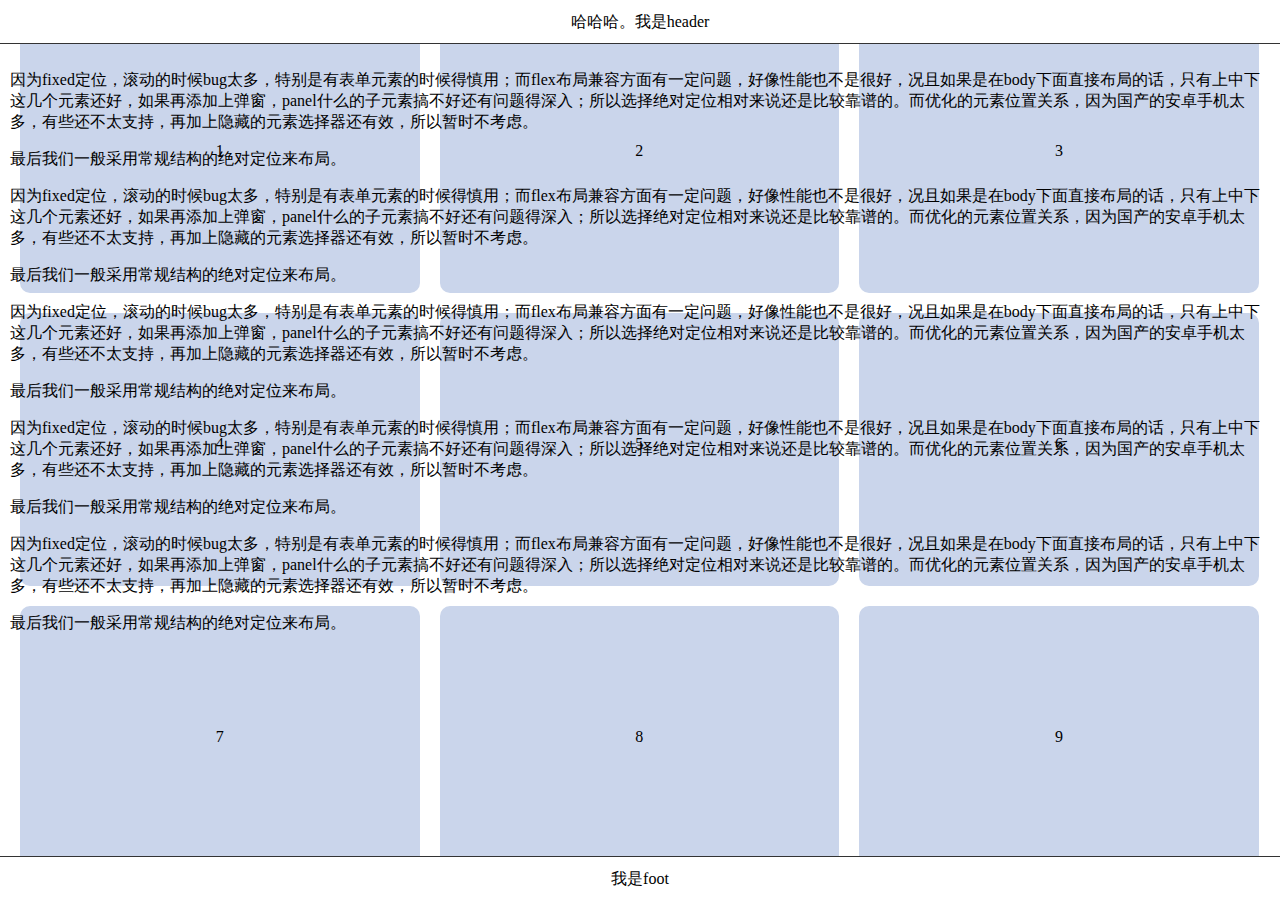
==== index.html @ 8142d861 "cc" ====
<!doctype html>
<html>
<head>
<meta charset="utf-8">
<title>高度自适应的九宫格效果</title>
<style>
html, body { height: 100%; margin: 0; }
.page {
    position: absolute;
	left: 0; top: 0; right: 0; bottom: 0;
}
.list {
	float: left;
	height: 33.3%; width: 33.3%;
	position: relative;
}
.list:before {
	content: '';
	position: absolute;
	left: 10px; right: 10px; top: 10px; bottom: 10px;
	border-radius: 10px;
	background-color: #cad5eb;
}
.list:after {
	content:attr(data-index);
	position: absolute;
	height: 30px;
	left: 0; right: 0; top: 0; bottom: 0;
	margin: auto;
	text-align: center;
	font: 24px/30px bold 'microsoft yahei';
}
</style>
</head>

<body>
<div class="page">
	<div class="list" data-index="1"></div>
    <div class="list" data-index="2"></div>
    <div class="list" data-index="3"></div>
    <div class="list" data-index="4"></div>
    <div class="list" data-index="5"></div>
    <div class="list" data-index="6"></div>
    <div class="list" data-index="7"></div>
    <div class="list" data-index="8"></div>
    <div class="list" data-index="9"></div>
</div>
</style>

  <meta charset="UTF-8">
    <meta name="viewport" content="width=device-width, initial-scale=1, user-scalable=no, minimal-ui" />
    <meta name="apple-mobile-web-app-capable" content="yes" />
    <meta name="apple-mobile-web-app-status-bar-style" content="black" />
    <meta name="format-detection"content="telephone=no, email=no" />
    <!-- UC应用模式 -->
    <meta name="browsermode" content="application">
    <!-- QQ应用模式 -->
    <meta name="x5-page-mode" content="app">
    <title>Document</title>
    <style type="text/css">
      *{ -webkit-box-sizing:border-box;
         -moz-box-sizing:border-box;
         box-sizing:border-box;   
      }
        
       .head,.footer,.wrap-page{ position: absolute; left: 0; right: 0;} 
       .head,.footer{ height: 44px; background-color: #fff; text-align: center; z-index: 900; line-height: 44px;}
       .head{ top: 0; border-bottom: 1px solid #333;}
       .footer{ bottom: 0; border-top: 1px solid #333;}
       .wrap-page{ top: 44px; bottom: 44px; overflow-y:auto; -webkit-overflow-scrolling:touch;}
       .page{ padding: 10px;}
       .page p{ margin-bottom: 10px;}
    </style>
</head>
<body>
    <header class="head">哈哈哈。我是header</header>
    <div class="wrap-page">
         <section class="page">
        <p>因为fixed定位，滚动的时候bug太多，特别是有表单元素的时候得慎用；而flex布局兼容方面有一定问题，好像性能也不是很好，况且如果是在body下面直接布局的话，只有上中下这几个元素还好，如果再添加上弹窗，panel什么的子元素搞不好还有问题得深入；所以选择绝对定位相对来说还是比较靠谱的。而优化的元素位置关系，因为国产的安卓手机太多，有些还不太支持，再加上隐藏的元素选择器还有效，所以暂时不考虑。</p>
        <p>最后我们一般采用常规结构的绝对定位来布局。</p>
        <p>因为fixed定位，滚动的时候bug太多，特别是有表单元素的时候得慎用；而flex布局兼容方面有一定问题，好像性能也不是很好，况且如果是在body下面直接布局的话，只有上中下这几个元素还好，如果再添加上弹窗，panel什么的子元素搞不好还有问题得深入；所以选择绝对定位相对来说还是比较靠谱的。而优化的元素位置关系，因为国产的安卓手机太多，有些还不太支持，再加上隐藏的元素选择器还有效，所以暂时不考虑。</p>
        <p>最后我们一般采用常规结构的绝对定位来布局。</p>
        <p>因为fixed定位，滚动的时候bug太多，特别是有表单元素的时候得慎用；而flex布局兼容方面有一定问题，好像性能也不是很好，况且如果是在body下面直接布局的话，只有上中下这几个元素还好，如果再添加上弹窗，panel什么的子元素搞不好还有问题得深入；所以选择绝对定位相对来说还是比较靠谱的。而优化的元素位置关系，因为国产的安卓手机太多，有些还不太支持，再加上隐藏的元素选择器还有效，所以暂时不考虑。</p>
        <p>最后我们一般采用常规结构的绝对定位来布局。</p>
        <p>因为fixed定位，滚动的时候bug太多，特别是有表单元素的时候得慎用；而flex布局兼容方面有一定问题，好像性能也不是很好，况且如果是在body下面直接布局的话，只有上中下这几个元素还好，如果再添加上弹窗，panel什么的子元素搞不好还有问题得深入；所以选择绝对定位相对来说还是比较靠谱的。而优化的元素位置关系，因为国产的安卓手机太多，有些还不太支持，再加上隐藏的元素选择器还有效，所以暂时不考虑。</p>
        <p>最后我们一般采用常规结构的绝对定位来布局。</p>
        <p>因为fixed定位，滚动的时候bug太多，特别是有表单元素的时候得慎用；而flex布局兼容方面有一定问题，好像性能也不是很好，况且如果是在body下面直接布局的话，只有上中下这几个元素还好，如果再添加上弹窗，panel什么的子元素搞不好还有问题得深入；所以选择绝对定位相对来说还是比较靠谱的。而优化的元素位置关系，因为国产的安卓手机太多，有些还不太支持，再加上隐藏的元素选择器还有效，所以暂时不考虑。</p>
        <p>最后我们一般采用常规结构的绝对定位来布局。</p>
      </section>
          
    </div> 
    <footer class="footer">我是foot</footer>



</body>
</html>
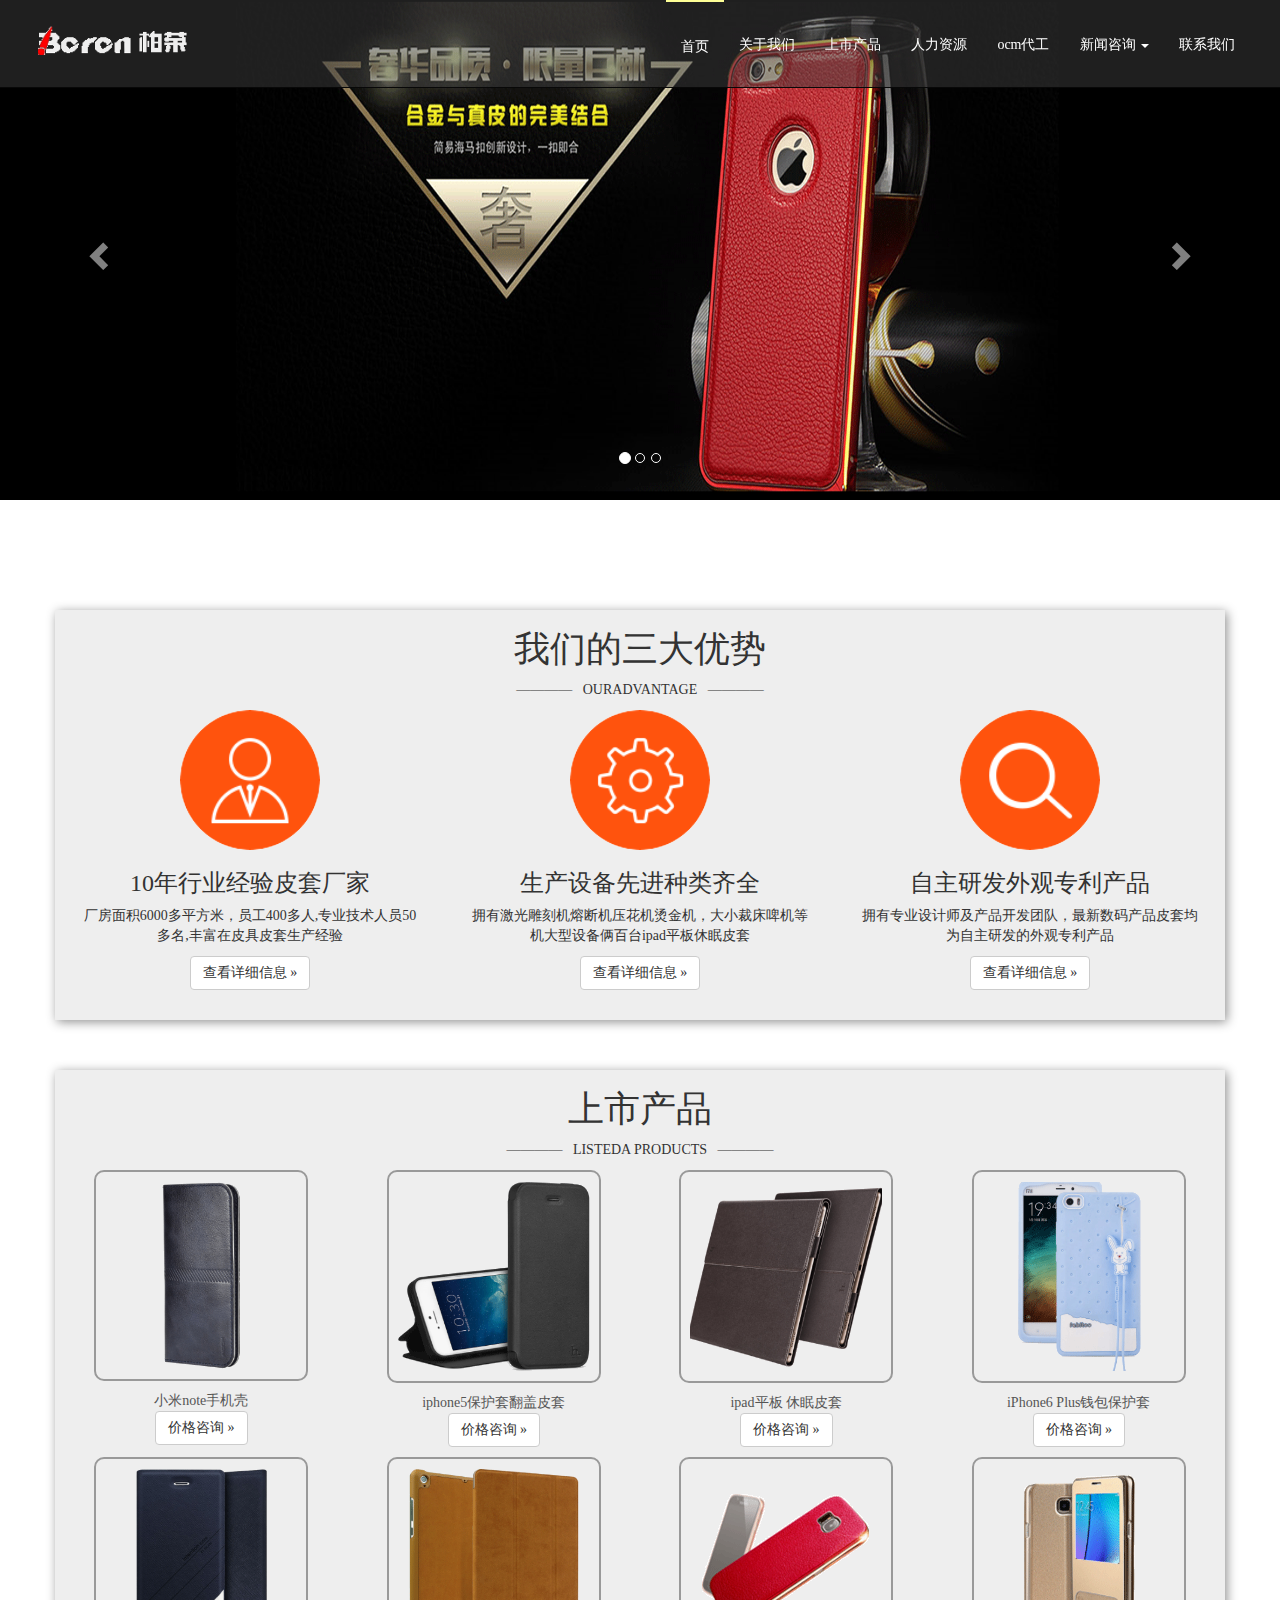
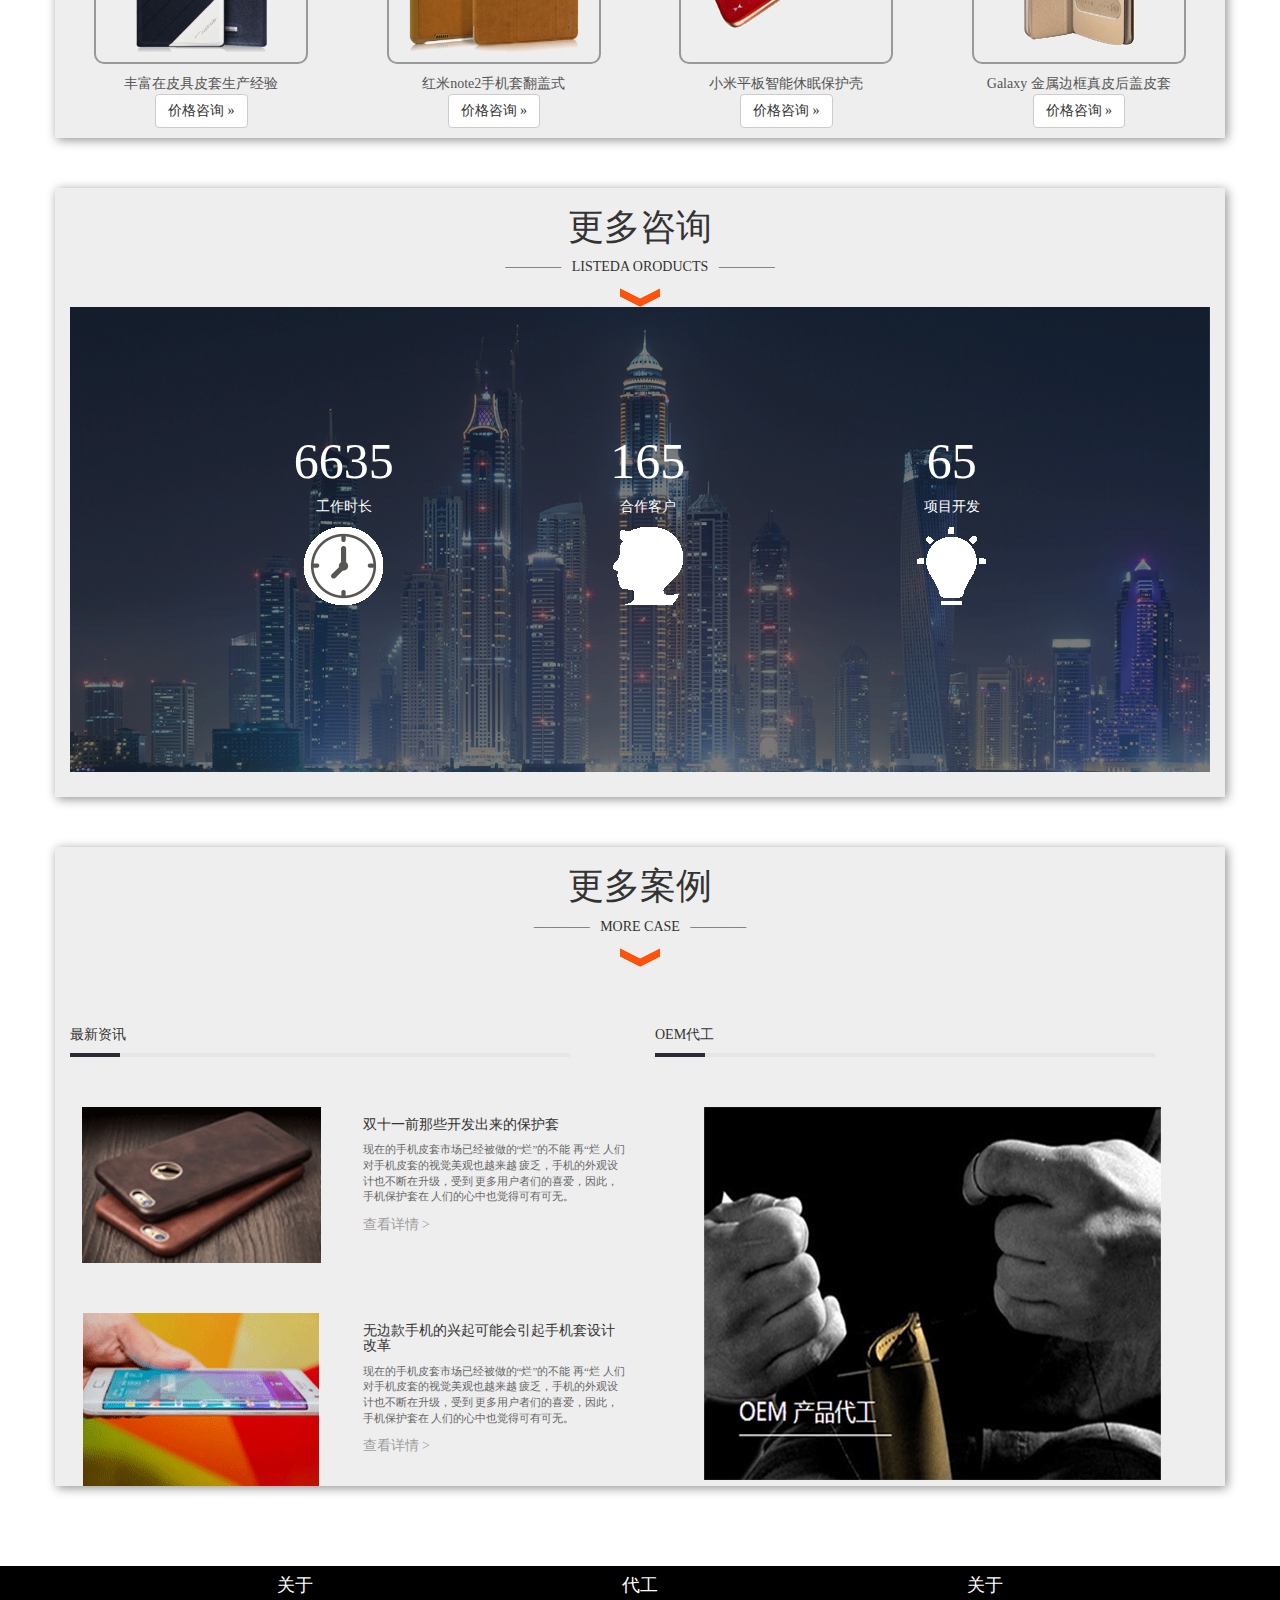
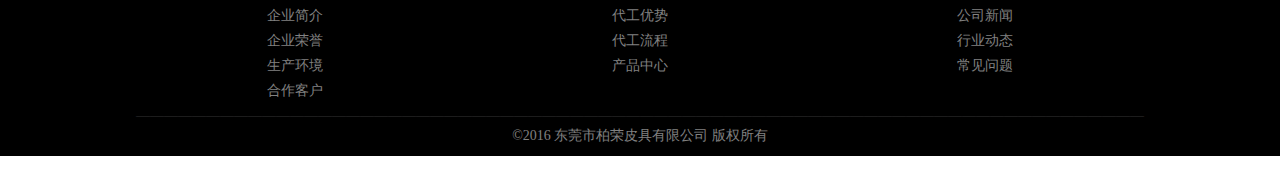
==== commit b7e8df37: "aa" ====
--- a/index.html
+++ b/index.html
@@ -1,100 +1,326 @@
-
-
-
-    <!doctype html>
-<html>
-<head>
-<meta charset="utf-8">
-<title>高度自适应的九宫格效果</title>
-<style>
-html, body { height: 100%; margin: 0; }
-.page {
-    position: absolute;
-	left: 0; top: 0; right: 0; bottom: 0;
-}
-.list {
-	float: left;
-	height: 33.3%; width: 33.3%;
-	position: relative;
-}
-.list:before {
-	content: '';
-	position: absolute;
-	left: 10px; right: 10px; top: 10px; bottom: 10px;
-	border-radius: 10px;
-	background-color: #cad5eb;
-}
-.list:after {
-	content:attr(data-index);
-	position: absolute;
-	height: 30px;
-	left: 0; right: 0; top: 0; bottom: 0;
-	margin: auto;
-	text-align: center;
-	font: 24px/30px bold 'microsoft yahei';
-}
-</style>
-</head>
-
-<body>
-<div class="page">
-	<div class="list" data-index="1"></div>
-    <div class="list" data-index="2"></div>
-    <div class="list" data-index="3"></div>
-    <div class="list" data-index="4"></div>
-    <div class="list" data-index="5"></div>
-    <div class="list" data-index="6"></div>
-    <div class="list" data-index="7"></div>
-    <div class="list" data-index="8"></div>
-    <div class="list" data-index="9"></div>
-</div>
-</style>
-
-  <meta charset="UTF-8">
-    <meta name="viewport" content="width=device-width, initial-scale=1, user-scalable=no, minimal-ui" />
-    <meta name="apple-mobile-web-app-capable" content="yes" />
-    <meta name="apple-mobile-web-app-status-bar-style" content="black" />
-    <meta name="format-detection"content="telephone=no, email=no" />
-    <!-- UC应用模式 -->
-    <meta name="browsermode" content="application">
-    <!-- QQ应用模式 -->
-    <meta name="x5-page-mode" content="app">
-    <title>Document</title>
-    <style type="text/css">
-      *{ -webkit-box-sizing:border-box;
-         -moz-box-sizing:border-box;
-         box-sizing:border-box;   
-      }
-        
-       .head,.footer,.wrap-page{ position: absolute; left: 0; right: 0;} 
-       .head,.footer{ height: 44px; background-color: #fff; text-align: center; z-index: 900; line-height: 44px;}
-       .head{ top: 0; border-bottom: 1px solid #333;}
-       .footer{ bottom: 0; border-top: 1px solid #333;}
-       .wrap-page{ top: 44px; bottom: 44px; overflow-y:auto; -webkit-overflow-scrolling:touch;}
-       .page{ padding: 10px;}
-       .page p{ margin-bottom: 10px;}
-    </style>
-</head>
-<body>
-    <header class="head">哈哈哈。我是header</header>
-    <div class="wrap-page">
-         <section class="page">
-        <p>因为fixed定位，滚动的时候bug太多，特别是有表单元素的时候得慎用；而flex布局兼容方面有一定问题，好像性能也不是很好，况且如果是在body下面直接布局的话，只有上中下这几个元素还好，如果再添加上弹窗，panel什么的子元素搞不好还有问题得深入；所以选择绝对定位相对来说还是比较靠谱的。而优化的元素位置关系，因为国产的安卓手机太多，有些还不太支持，再加上隐藏的元素选择器还有效，所以暂时不考虑。</p>
-        <p>最后我们一般采用常规结构的绝对定位来布局。</p>
-        <p>因为fixed定位，滚动的时候bug太多，特别是有表单元素的时候得慎用；而flex布局兼容方面有一定问题，好像性能也不是很好，况且如果是在body下面直接布局的话，只有上中下这几个元素还好，如果再添加上弹窗，panel什么的子元素搞不好还有问题得深入；所以选择绝对定位相对来说还是比较靠谱的。而优化的元素位置关系，因为国产的安卓手机太多，有些还不太支持，再加上隐藏的元素选择器还有效，所以暂时不考虑。</p>
-        <p>最后我们一般采用常规结构的绝对定位来布局。</p>
-        <p>因为fixed定位，滚动的时候bug太多，特别是有表单元素的时候得慎用；而flex布局兼容方面有一定问题，好像性能也不是很好，况且如果是在body下面直接布局的话，只有上中下这几个元素还好，如果再添加上弹窗，panel什么的子元素搞不好还有问题得深入；所以选择绝对定位相对来说还是比较靠谱的。而优化的元素位置关系，因为国产的安卓手机太多，有些还不太支持，再加上隐藏的元素选择器还有效，所以暂时不考虑。</p>
-        <p>最后我们一般采用常规结构的绝对定位来布局。</p>
-        <p>因为fixed定位，滚动的时候bug太多，特别是有表单元素的时候得慎用；而flex布局兼容方面有一定问题，好像性能也不是很好，况且如果是在body下面直接布局的话，只有上中下这几个元素还好，如果再添加上弹窗，panel什么的子元素搞不好还有问题得深入；所以选择绝对定位相对来说还是比较靠谱的。而优化的元素位置关系，因为国产的安卓手机太多，有些还不太支持，再加上隐藏的元素选择器还有效，所以暂时不考虑。</p>
-        <p>最后我们一般采用常规结构的绝对定位来布局。</p>
-        <p>因为fixed定位，滚动的时候bug太多，特别是有表单元素的时候得慎用；而flex布局兼容方面有一定问题，好像性能也不是很好，况且如果是在body下面直接布局的话，只有上中下这几个元素还好，如果再添加上弹窗，panel什么的子元素搞不好还有问题得深入；所以选择绝对定位相对来说还是比较靠谱的。而优化的元素位置关系，因为国产的安卓手机太多，有些还不太支持，再加上隐藏的元素选择器还有效，所以暂时不考虑。</p>
-        <p>最后我们一般采用常规结构的绝对定位来布局。</p>
-      </section>
-          
-    </div> 
-    <footer class="footer">我是foot</footer>
-
-
-
-</body>
-</html>+<!DOCTYPE html>
+<html lang="en">
+  <head>
+    <meta charset="utf-8">
+    <meta http-equiv="X-UA-Compatible" content="IE=edge">
+    <meta name="viewport" content="width=device-width, initial-scale=1">
+    <meta name="description" content="">
+    <meta name="author" content="">
+    <title>柏荣响应式</title>
+    <link href="css/bootstrap.min.css" rel="stylesheet">
+    <link href="css/ie10-viewport-bug-workaround.css" rel="stylesheet">
+    <script src="js/ie-emulation-modes-warning.js"></script>
+    <link href="css/carousel.css" rel="stylesheet">
+  </head>
+  <body>
+   <!--  导航栏模块 -->
+    <div class="navbar-wrapper">
+      <!-- 导航容器 -->
+      <div class="container container-w">
+        <nav class="navbar navbar-inverse navbar-static-top">
+          <div class="container">
+            <div class="navbar-header">
+              <button type="button" class="navbar-toggle collapsed" data-toggle="collapse" data-target="#navbar" aria-expanded="false" aria-controls="navbar">
+                <span class="sr-only"></span>
+                <span class="icon-bar"></span>
+                <span class="icon-bar"></span>
+                <span class="icon-bar"></span>
+              </button> 
+              <a class="navbar-brand" href="#"><img class="img-responsive" src="imges/logo3.png" alt=""></a>
+            </div>
+            <div id="navbar" class="navbar-collapse collapse">
+              <!-- 小于768 或等于的时候  才显示大于768则   -->
+              <ul class="nav navbar-nav">
+                <li class="active"><a href="index.html">首页</a></li>
+                <li><a href="paging-us.html">关于我们</a></li>
+                <li><a href="paging-us.html">上市产品</a></li>
+                <li><a href="human.html">人力资源</a></li>
+                <li><a href="ocm.html">ocm代工</a></li>
+                <!-- 导航下拉框 -->
+                <li class="dropdown">
+                  <a href="news.html" class="dropdown-toggle" data-toggle="dropdown" role="button" aria-haspopup="true" aria-expanded="false">新闻咨询
+                   <span class="caret"></span></a>
+                  <ul class="dropdown-menu">
+                    <li><a href="news.html">新闻咨询1</a></li>
+                    <li><a href="news.html">新闻咨询2</a></li>
+                  </ul>
+                </li>
+                 <li><a href="Contact us.html">联系我们</a></li>
+              </ul>
+            </div>
+          </div>
+        </nav>
+      </div>
+    </div>
+
+   <!-- 轮播图 -->
+    <div id="myCarousel" class="carousel slide" data-ride="carousel">
+      <!-- 3个小圆圈 -->
+      <ol class="carousel-indicators">
+        <li data-target="#myCarousel" data-slide-to="0" class="active"></li>
+        <li data-target="#myCarousel" data-slide-to="1"></li>
+        <li data-target="#myCarousel" data-slide-to="2"></li>
+      </ol>
+      <!-- banner 图盒子 -->
+      <div class="carousel-inner" role="listbox">
+        <div class="item active">
+          <img class="first-slide img-responsive  img-1 " src="imges/banner3.png"alt="First slide">
+          <img class="second-slide img-responsive img-2" src="imges/banner-768.png"  alt="Second slide">
+          <div class="container">
+          </div>
+        </div>
+        <div class="item">
+          <img class="second-slide img-responsive img-3" src="imges/banner-2.png"  alt="Second slide">
+          <img class="second-slide img-responsive img-4" src="imges/banner768-2.png"  alt="Second slide">
+          <div class="container">
+          </div>
+        </div>
+        <div class="item">
+          <img class="third-slide img-responsive  img-5" src="imges/banner-3.png" alt="Third slide">
+          <img class="second-slide img-responsive img-6" src="imges/banner-768-3.png"  alt="Second slide">
+          <div class="container">
+          </div>
+        </div>
+      </div>
+      <!-- 左箭头 -->
+      <a class="left carousel-control" href="#myCarousel" role="button" data-slide="prev">
+        <span class="glyphicon glyphicon-chevron-left" aria-hidden="true"></span>
+        <span class="sr-only"></span>
+      </a>
+      <!-- 右箭头 -->
+      <a class="right carousel-control" href="#myCarousel" role="button" data-slide="next">
+        <span class="glyphicon glyphicon-chevron-right" aria-hidden="true"></span>
+        <span class="sr-only"></span>
+      </a>
+    </div>
+
+
+
+
+    <div class="container marketing">
+      <div class="row row-shaow">
+         <div class="col-lg-12 text-center">
+          <h1 >我们的三大优势</h1>
+          <p><span>————&nbsp;&nbsp;&nbsp;</span>OURADVANTAGE<span>&nbsp;&nbsp;&nbsp;————</span></p>
+         </div>
+        <div class="col-lg-4">
+          <img class="img-circle" src="imges/icon1.png" alt="" alt="Generic placeholder image" width="140" height="140">
+          <h3>10年行业经验皮套厂家</h3>
+          <p>厂房面积6000多平方米，员工400多人,专业技术人员50多名,丰富在皮具皮套生产经验</p>
+          <p><a class="btn btn-default" href="#" role="button">查看详细信息 &raquo;</a></p>
+        </div><!-- /.col-lg-4 -->
+        <div class="col-lg-4">
+          <img class="img-circle" src="imges/icon2.png"" alt="" width="140" height="140">
+          <h3>生产设备先进种类齐全</h3>
+          <p>拥有激光雕刻机熔断机压花机烫金机，大小裁床啤机等机大型设备俩百台ipad平板休眠皮套</p>
+          <p><a class="btn btn-default" href="#" role="button">查看详细信息 &raquo;</a></p>
+        </div><!-- /.col-lg-4 -->
+        <div class="col-lg-4">
+          <img class="img-circle" src="imges/icon3.png"" alt="" width="140" height="140">
+          <h3>自主研发外观专利产品</h3>
+          <p>拥有专业设计师及产品开发团队，最新数码产品皮套均为自主研发的外观专利产品</p>
+          <p><a class="btn btn-default" href="#" role="button">查看详细信息 &raquo;</a></p>
+        </div><!-- /.col-lg-4 -->
+      </div><!-- /.row -->
+
+      
+      <div class="row  row-shaow  ">
+           <div class="col-lg-12 text-center">
+            <h1 >上市产品</h1>
+            <p><span>————&nbsp;&nbsp;&nbsp;</span>LISTEDA PRODUCTS<span>&nbsp;&nbsp;&nbsp;————</span></p>
+           </div>
+        <div class="col-lg-3">
+          <div class="col-lg-box">
+            <div class="col-lg-img">
+              <img src="imges/im1.png" alt="" >
+            </div>
+            <a class="col-lg-a">小米note手机壳</a>
+            <p><a class="btn btn-default" href="#" role="button">价格咨询 &raquo;</a></p>
+          </div>
+        </div><!-- /.col-lg-4 -->
+          <div class="col-lg-3">
+          <div class="col-lg-box">
+            <div class="col-lg-img">
+              <img src="imges/im2.png" alt="" >
+            </div>
+            <a class="col-lg-a">iphone5保护套翻盖皮套</a>
+            <p><a class="btn btn-default" href="#" role="button">价格咨询 &raquo;</a></p>
+          </div>
+        </div><!-- /.col-lg-4 -->
+          <div class="col-lg-3">
+          <div class="col-lg-box">
+            <div class="col-lg-img">
+              <img src="imges/im3.png" alt="" >
+            </div>
+            <a class="col-lg-a">ipad平板 休眠皮套</a>
+            <p><a class="btn btn-default" href="#" role="button">价格咨询 &raquo;</a></p>
+          </div>
+        </div><!-- /.col-lg-4 -->
+          <div class="col-lg-3">
+          <div class="col-lg-box">
+            <div class="col-lg-img">
+              <img src="imges/im4.png" alt="" >
+            </div>
+            <a class="col-lg-a">iPhone6 Plus钱包保护套</a>
+            <p><a class="btn btn-default" href="#" role="button">价格咨询 &raquo;</a></p>
+          </div>
+        </div><!-- /.col-lg-4 -->
+         <div class="col-lg-3">
+          <div class="col-lg-box">
+            <div class="col-lg-img">
+              <img src="imges/im5.png" alt="" >
+            </div>
+            <a class="col-lg-a">丰富在皮具皮套生产经验</a>
+            <p><a class="btn btn-default" href="#" role="button">价格咨询 &raquo;</a></p>
+          </div>
+        </div><!-- /.col-lg-4 -->
+          <div class="col-lg-3">
+          <div class="col-lg-box">
+            <div class="col-lg-img">
+              <img src="imges/im6.png" alt="" >
+            </div>
+            <a class="col-lg-a">红米note2手机套翻盖式</a>
+            <p><a class="btn btn-default" href="#" role="button">价格咨询 &raquo;</a></p>
+          </div>
+        </div><!-- /.col-lg-4 -->
+          <div class="col-lg-3">
+          <div class="col-lg-box">
+            <div class="col-lg-img">
+              <img src="imges/im7.png" alt="" >
+            </div>
+            <a class="col-lg-a">小米平板智能休眠保护壳</a>
+            <p><a class="btn btn-default" href="#" role="button">价格咨询 &raquo;</a></p>
+          </div>
+        </div><!-- /.col-lg-4 -->
+          <div class="col-lg-3">
+          <div class="col-lg-box">
+            <div class="col-lg-img">
+              <img src="imges/im8.png" alt="" >
+            </div>
+            <a class="col-lg-a">Galaxy 金属边框真皮后盖皮套</a>
+            <p><a class="btn btn-default" href="#" role="button">价格咨询 &raquo;</a></p>
+          </div>
+        </div><!-- /.col-lg-4 --> 
+      </div><!-- /.row -->
+    <!--   更多咨询 -->
+     <div class="row  row-shaow">
+         <div class="col-lg-12 text-center  col-lg-ht">
+            <h1 >更多咨询</h1>
+            <p><span>————&nbsp;&nbsp;&nbsp;</span>LISTEDA ORODUCTS<span>&nbsp;&nbsp;&nbsp;————</span></p>
+            <i><img src="imges/bottom.png" alt=""></i>
+            <div class="col-lg-12 cases-bg">
+            	<div class="row">
+	            	<div class="col-lg-4 ">
+	            		 <span>6635</span>
+	            		 <p>工作时长</p>
+	            		 <i><img src="imges/sz.png" alt=""></i>
+	            	</div>
+	            	<div class="col-lg-4">
+	            		<span>165</span>
+	            		 <p>合作客户</p>
+	            		 <i><img src="imges/lxw.png" alt=""></i>
+	            	</div>
+	            	<div class="col-lg-4">
+	            			<span>65</span>
+	            		 <p>项目开发</p>
+	            		 <i><img src="imges/kf.png" alt=""></i>
+	            	</div>
+            	</div>
+            </div>
+         </div>
+    </div>
+
+       <div class="row  row-shaow">
+         <div class="col-lg-12 text-center ">
+            <h1 >更多案例</h1>
+            <p><span>————&nbsp;&nbsp;&nbsp;</span>MORE CASE<span>&nbsp;&nbsp;&nbsp;————</span></p>
+            <i><img src="imges/bottom.png" alt=""></i>
+            <div class="row">		
+	            <div class="col-lg-6">
+	            	 <h5 class="text-left">最新资讯</h5>
+	            	 <div class="news">
+	            	 	<span></span>
+	            	 </div>
+	            	<div class="row">
+	            		<div class="col-lg-6">
+	            			<img src="imges/new.png" alt="">
+	            		</div>
+	            		<div class="col-lg-6 text-left ">
+	            			<h5>双十一前那些开发出来的保护套</h5>
+	            			<p>现在的手机皮套市场已经被做的“烂”的不能 再“烂 人们对手机皮套的视觉美观也越来越 疲乏，手机的外观设计也不断在升级，受到 更多用户者们的喜爱，因此，手机保护套在 人们的心中也觉得可有可无。</p>
+	            		<a href="" >查看详情 ></a>
+	            		</div>
+	            	</div>
+	            	<div class="row">
+	            		<div class="col-lg-6">
+	            		<img src="imges/newt.png" alt="">
+	            	</div>
+	            		<div class="col-lg-6 text-left">
+	            			<h5>无边款手机的兴起可能会引起手机套设计改革</h5>
+	            			<p>现在的手机皮套市场已经被做的“烂”的不能 再“烂 人们对手机皮套的视觉美观也越来越 疲乏，手机的外观设计也不断在升级，受到 更多用户者们的喜爱，因此，手机保护套在 人们的心中也觉得可有可无。</p>
+	            		<a href="">查看详情 ></a>
+	            		</div>
+	            	</div>
+	            </div>
+	            <div class="col-lg-6">
+	            	<h5 class="text-left">OEM代工</h5>
+	            	 <div class="news">
+	            	 	<span></span>
+	            	 	</div>
+	            	    <div class="row"><img src="imges/oem.png" alt=""></div>
+	            	 </div>
+	            </div>
+            </div>
+         </div>  
+    </div>
+
+
+    <footer class="row footer">
+    	<div class="col-lg-12 row-box">
+    	     <div class="col-lg-4">
+    	     	<h4>关于</h4>
+    	     	<a href="paging-us.html">企业简介</a>
+    	     	<a href="paging-us.html">企业荣誉</a>
+    	     	<a href="paging-us.html">生产环境</a>
+    	     	<a href="paging-us.html">合作客户</a>
+    	     </div>
+    	     <div class="col-lg-4">
+    	     	<h4>代工</h4>
+    	     	<a href="ocm.html">代工优势</a>
+    	     	<a href="ocm.html">代工流程</a>
+    	     	<a href="ocm.html">产品中心</a>
+    	     </div>
+    	     <div class="col-lg-4">
+    	     	<h4>关于</h4>
+    	     	<a href="news.html">公司新闻</a>
+    	     	<a href="news.html">行业动态</a>
+    	     	<a href="news.html">常见问题</a>
+    	     </div>
+    	      <div class="row row-x">
+    	      	————————————————————————————————————————————————————————————————————————
+    	      	<p>©2016 东莞市柏荣皮具有限公司   版权所有</p>
+    	      </div>
+    	</div>
+    </footer>
+     
+
+
+
+
+
+
+
+
+
+    <!-- Bootstrap core JavaScript
+    ================================================== -->
+    <!-- Placed at the end of the document so the pages load faster -->
+    <script src="js/jquery.min.js"></script>
+    <script>window.jQuery || document.write('<script src="js/jquery.min.js"><\/script>')</script>
+    <script src="js/bootstrap.min.js"></script>
+    <!-- Just to make our placeholder images work. Don't actually copy the next line! -->
+    <script src="js/holder.min.js"></script>
+    <!-- IE10 viewport hack for Surface/desktop Windows 8 bug -->
+    <script src="js/ie10-viewport-bug-workaround.js"></script>
+  </body>
+</html>
--- a/css/ie10-viewport-bug-workaround.css
+++ b/css/ie10-viewport-bug-workaround.css
@@ -0,0 +1,13 @@
+/*!
+ * IE10 viewport hack for Surface/desktop Windows 8 bug
+ * Copyright 2014-2015 Twitter, Inc.
+ * Licensed under MIT (https://github.com/twbs/bootstrap/blob/master/LICENSE)
+ */
+
+/*
+ * See the Getting Started docs for more information:
+ * http://getbootstrap.com/getting-started/#support-ie10-width
+ */
+@-ms-viewport     { width: device-width; }
+@-o-viewport      { width: device-width; }
+@viewport         { width: device-width; }
--- a/css/carousel.css
+++ b/css/carousel.css
@@ -0,0 +1,568 @@
+/* GLOBAL STYLES
+-------------------------------------------------- */
+/* Padding below the footer and lighter body text */
+
+* {margin: 0;padding: 0;  font-family:"微软雅黑"; font-weight:normal;}
+body, div, span, p, a, img, ul, ol, li,  {border: 0}
+ul, li  {list-style-type:none}
+a{ text-decoration:none;}
+body {
+  padding-bottom: 40px;
+}
+
+ /*覆盖原有的*/
+ .nav{
+ float: right;
+ }
+
+.navbar-inverse .navbar-nav>.active>a, .navbar-inverse .navbar-nav>.active>a:focus, .navbar-inverse .navbar-nav>.active>a:hover {
+    color: #fff;
+    border-top: 2px solid #feff96;
+    background:none;
+}
+
+.navbar-toggle {
+    padding: 25px 5px;
+
+}
+
+
+/*小于768 或等于的时候  才显示大于768则  */ 
+ @media (max-width: 768px){
+.navbar-nav {
+  width: 100%;
+  text-align: center;
+ }
+}
+
+@media (max-width: 768px){
+  .footer{
+     
+    }
+}
+
+
+
+
+
+.navbar-inverse .navbar-nav>li>a {
+    color: #ffffffff;
+}
+.carousel-inner > .item > img {
+    position: absolute;
+    top: 0;
+    left:100px;
+    height: 500px;
+    }
+
+
+@media (min-width: 768px){
+.navbar-nav>li>a {
+    padding-top: 35px;
+    padding-bottom: 30px;
+    }
+}
+
+
+.img-responsive{
+  display: inline-block;
+  max-width: 100%;
+  max-height: 100%
+}
+@media (min-width: 1200px){
+.container-w {
+    width: 100%;
+  }
+}
+
+.navbar-inverse {
+ background-color:rgba(62,62,62,0.5)
+}
+.navbar-header a{
+  display:block;
+  height: 85px;
+}
+
+/*logo居中*/
+@media (min-width: 768px) and (max-width: 992px) {
+  .navbar-brand{
+  width:720px;
+ }  
+}
+
+@media (min-width: 768px) and (max-width: 992px) {
+  .navbar-brand img{
+  margin:0 auto;
+ }  
+}
+
+
+
+
+
+.img-responsive{
+    display: block;
+  height: auto;
+  max-width: 100%;
+}
+
+.carousel-inner > .item > img {
+   height:0px;
+
+}
+.navbar-nav {
+
+}
+.navbar-wrapper {
+  position: absolute;
+  top: 0;
+  right: 0;
+  left: 0;
+  z-index: 20;
+}
+
+/*背景阴影*/
+.row{
+  margin-top:50px;
+  background-color: #eeeeee;
+   
+}
+
+/*背景阴影*/
+.row-shaow{
+  -webkit-box-shadow: 2px 2px 10px #909090;
+    box-shadow: 2px 2px 10px #909090;
+}
+
+
+
+
+.col-lg-3{
+  text-align: center;
+}
+
+
+
+.col-lg-img{
+   width: 214px;
+   margin:0 auto; 
+   text-align: center;
+  border: #999999 2px solid;
+  border-radius: 10px;
+}
+
+.col-lg-img img{
+  margin:10px 0px;
+}
+
+.col-lg-3 .col-lg-a{
+  color:#555555;
+  display: inline-block;
+  margin-top:10px;
+}
+.cases-bg{
+  height:490px;
+  background-image:url(../imges/bg.png);
+  background-repeat: no-repeat; 
+  background-size:100%;
+  -moz-background-size: 100%;
+  position:relative;
+
+}
+.cases-bg .row{
+  position:absolute;
+  width:80%;
+  left:12%;
+  top:14%;
+  background:none!important;
+}
+.cases-bg .col-lg-4 span{
+  font-size: 50px;
+  color:#ffffffff;
+}
+.cases-bg .col-lg-4 p{
+  color:#ffffffff;
+}
+
+/*第一个*/
+ @media (max-width: 768px){
+.carousel-inner > .item > .img-1 {
+  display:none;
+ }
+}
+@media (min-width: 800px) and (max-width: 3000px) {
+  .carousel-inner > .item > .img-2{
+display:none;
+     
+ }
+}
+/*
+/第二个*/
+ @media (max-width: 768px){
+.carousel-inner > .item > .img-3 {
+  display:none;
+ }
+}
+@media (min-width: 800px) and (max-width: 3000px) {
+  .carousel-inner > .item > .img-4{
+display:none;
+     
+ }
+}
+
+/*第三个*/
+ @media (max-width: 768px){
+.carousel-inner > .item > .img-5 {
+  display:none;
+ }
+}
+@media (min-width: 800px) and (max-width: 3000px) {
+  .carousel-inner > .item > .img-6{
+display:none;
+     
+ }
+}
+
+/*分页兼容图片*/
+/*分页联系我们*/
+
+@media (max-width: 768px){
+.carousel-inner > .item > .img-7 {
+  display:none;
+ }
+}
+@media (min-width: 800px) and (max-width: 3000px) {
+  .carousel-inner > .item > .img-8{
+display:none;
+     
+ }
+}
+
+
+
+
+
+
+
+ @media (max-width: 768px){
+.cases-bg>.row {
+  top:-7%;
+  box-shadow:none!important;
+ }
+}
+
+@media (max-width: 768px){
+.cases-bg {
+  background-image:url(../imges/bg6004.png);
+  background-repeat: no-repeat; 
+  height: 600px;
+ }
+ .col-lg-ht {
+   height: 700px;
+ }
+}
+
+/*更多案列768-992*/
+@media (min-width: 768px) and (max-width: 992px) {
+  .cases-bg .row{
+     top:-7%;
+ }  
+  .col-lg-ht {
+   height: 700px;
+ }
+  .cases-bg {
+  background-image:url(../imges/bg-h6002.png);
+  background-repeat: no-repeat; 
+  height: 700px;
+ }
+}
+
+
+/*更多案列992-1200*/
+@media (min-width: 992px) and (max-width: 1200px) {
+   .cases-bg .row{
+     top:-6%;
+ }  
+ .cases-bg {
+  background-image:url(../imges/bg-h6003.png);
+  background-repeat: no-repeat; 
+  height: 700px;
+ }
+  
+}
+
+
+.news{
+  width: 90%;
+  height:4px;
+  background-color:#e6e6e6;
+}
+.news span{
+  display:block;
+  width:50px;
+  height:4px;
+  background-color:#2f2c35;
+}
+
+
+@media (min-width: 992px) {
+  .featurette-heading {
+    margin-top: 120px;
+  }
+}
+
+
+.col-lg-6 p{
+  font-size:11px;
+  color:#676767;
+}
+
+.col-lg-6 h6{
+  color:#000000;
+}
+.col-lg-6 a{
+  display:inline-block;
+  color:#9e9d9f;
+}
+
+.l-Line{
+  border-left: 5px solid blue;
+}
+
+.f-color-2{
+ color: gray;
+}
+
+
+
+/* Flip around the padding for proper display in narrow viewports */
+.navbar-wrapper > .container {
+  padding-right: 0;
+  padding-left: 0;
+}
+.navbar-wrapper .navbar {
+  padding-right: 15px;
+  padding-left: 15px;
+}
+.navbar-wrapper .navbar .container {
+  width: auto;
+}
+
+
+/* CUSTOMIZE THE CAROUSEL
+-------------------------------------------------- */
+
+/* Carousel base class */
+.carousel {
+  height: 500px;
+  margin-bottom: 60px;
+}
+/* Since positioning the image, we need to help out the caption */
+.carousel-caption {
+  z-index: 10;
+}
+
+/* Declare heights because of positioning of img element */
+.carousel .item {
+  height: 500px;
+  background-color: #777;
+}
+.carousel-inner > .item > img {
+  position: absolute;
+  top: 0;
+  left: 0;
+  min-width: 100%;
+  height: 500px;
+}
+/*脚部*/
+.footer{
+  height:190px;
+  background-color:black;
+  margin-top: 80px;
+  position:relative;
+ 
+}
+
+
+ .row-box{
+  width:1066px; 
+   margin:0 auto;
+   position:absolute;
+    left:50%;
+   margin-left:-533px;
+   text-align: center;
+ }
+ .footer h4{
+   color:#ffffff;
+ }
+ .footer a{
+  display:block;
+  color:#818181;
+  margin:5px 0px;
+
+ }
+
+
+.row-x{
+  background:none;
+}
+.row-x p{
+  color:#818181;
+}
+
+@media (max-width: 768px){
+  .footer{
+     height:470px;
+     background-color:black;
+    }
+}
+
+
+/*分页联系我们*/
+
+.row-w{
+  font-size:15px;
+}
+
+/*间距*/
+.row-m{
+  margin-top:20px;
+}
+
+.row-bigbox{
+  width: 90%; 
+  margin:0 auto;
+  background:none;
+}
+
+
+.col-lg-nav{  
+  height:400px;
+}
+
+
+.row-bigbox a{
+  color:gray;
+  display:block;
+  margin:10px;
+  text-decoration:none;
+}
+
+   .news-w{
+   width:100%; 
+}
+ 
+ .row-t{
+  margin-top:30px;
+ }
+ .row-tt{
+  margin-top:15px;
+ }
+
+
+  .row-w h5{
+    display: inline-block;
+  }
+
+.a-black{
+  display:inline-block;
+}
+.f-color{
+  color:blue;
+}
+.aside{
+ font-size:12px;  
+}
+
+.aside-top{
+  margin-top: 20px; 
+}
+.row-ww{ 
+  width:60%;
+  margin:20px auto;
+  background:none;
+}
+.row-w2{ 
+  margin:20px auto;
+  background:none;
+}
+.row-w2 img{
+  margin-top: 30px;
+}
+
+.row-w3{
+  width:80%;
+  margin:0 auto;
+  background: none;
+}
+
+
+
+
+
+/* MARKETING CONTENT
+-------------------------------------------------- */
+
+/* Center align the text within the three columns below the carousel */
+.marketing .col-lg-4 {
+  margin-bottom: 20px;
+  text-align: center;
+}
+.marketing h2 {
+  font-weight: normal;
+}
+.marketing .col-lg-4 p {
+  margin-right: 10px;
+  margin-left: 10px;
+}
+
+
+
+
+/* Featurettes
+------------------------- */
+
+.featurette-divider {
+  margin: 80px 0; /* Space out the Bootstrap <hr> more */
+}
+
+/* Thin out the marketing headings */
+.featurette-heading {
+  font-weight: 300;
+  line-height: 1;
+  letter-spacing: -1px;
+}
+
+
+/* RESPONSIVE CSS
+-------------------------------------------------- */
+
+@media (max-width: 768px) {
+  /* Navbar positioning foo */
+  .navbar-wrapper {
+  }
+  .navbar-wrapper .container {
+    padding-right: 15px;
+    padding-left: 15px;
+  }
+  .navbar-wrapper .navbar {
+    padding-right: 0;
+    padding-left: 0;
+  }
+
+  /* The navbar becomes detached from the top, so we round the corners */
+  .navbar-wrapper .navbar {
+    border-radius: 4px;
+  }
+
+  /* Bump up size of carousel content */
+  .carousel-caption p {
+    margin-bottom: 20px;
+    font-size: 21px;
+    line-height: 1.4;
+  }
+
+  .featurette-heading {
+    font-size: 50px;
+  }
+}
